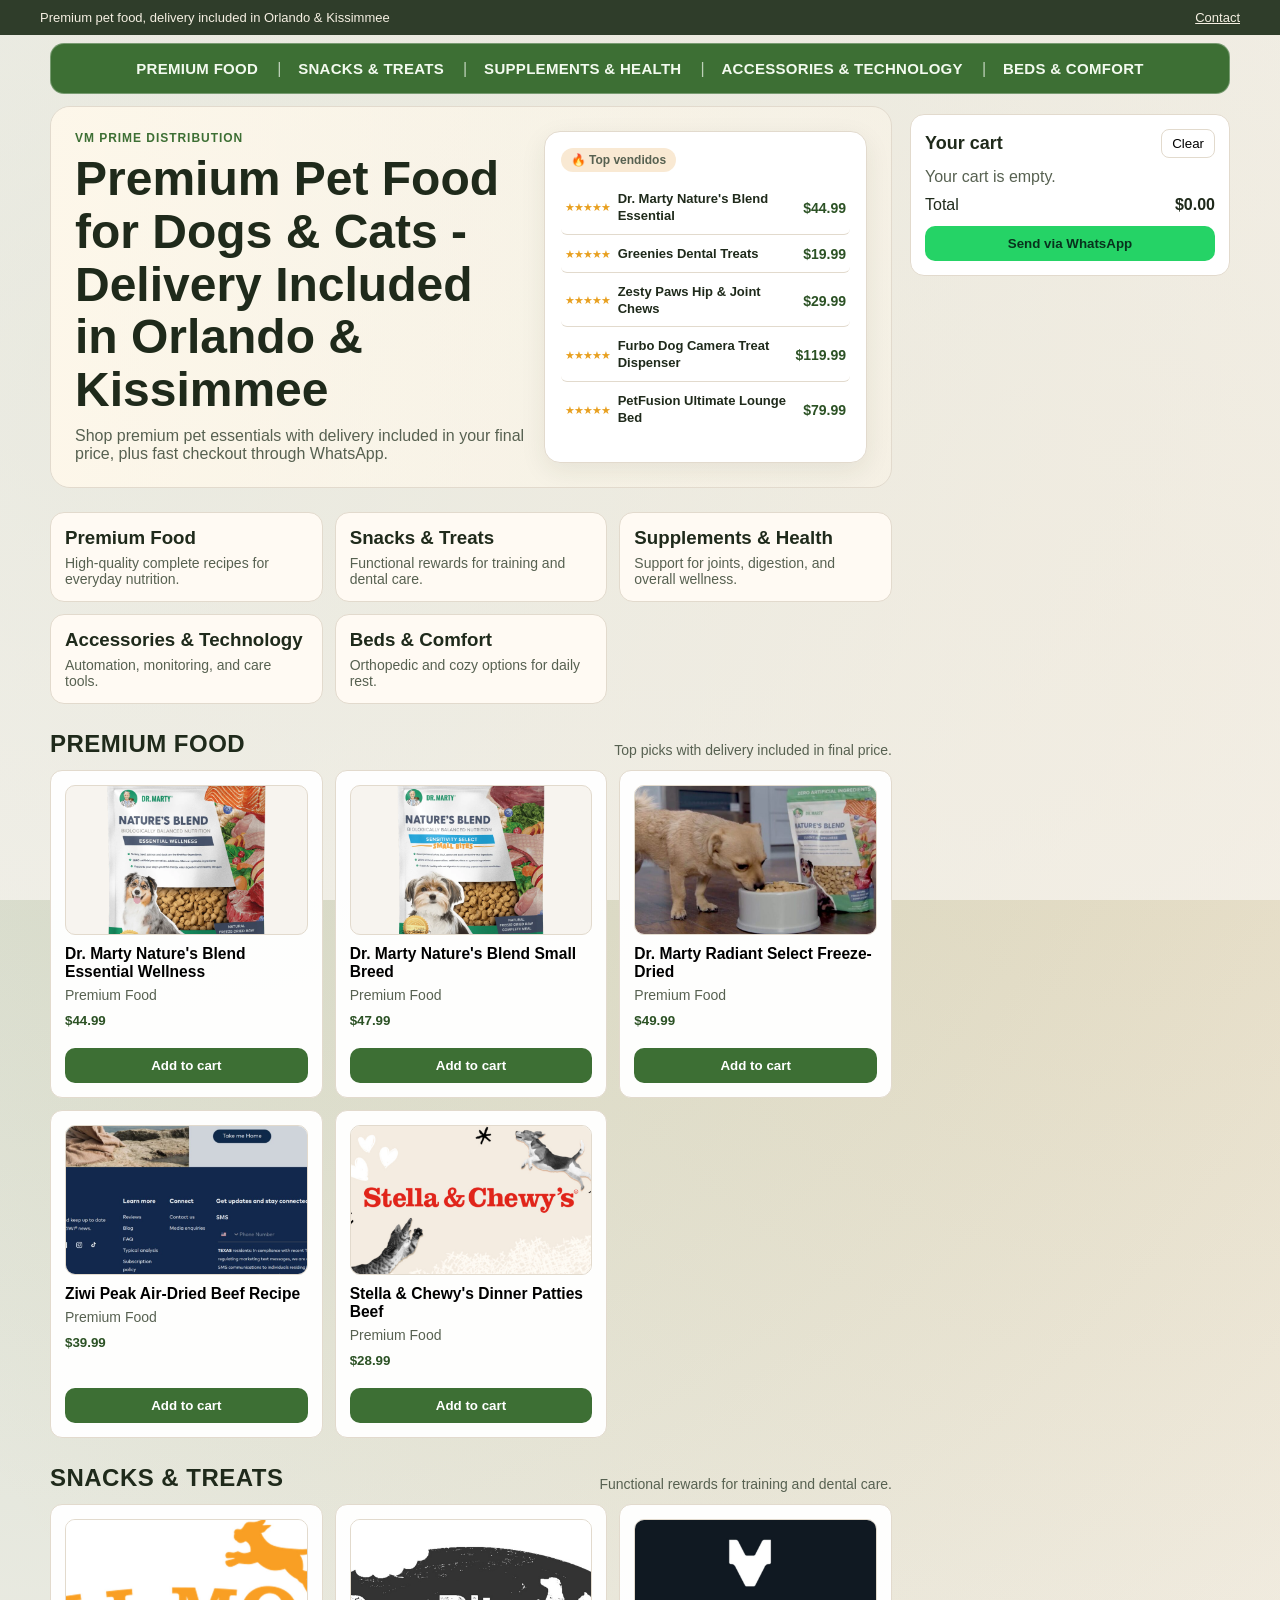
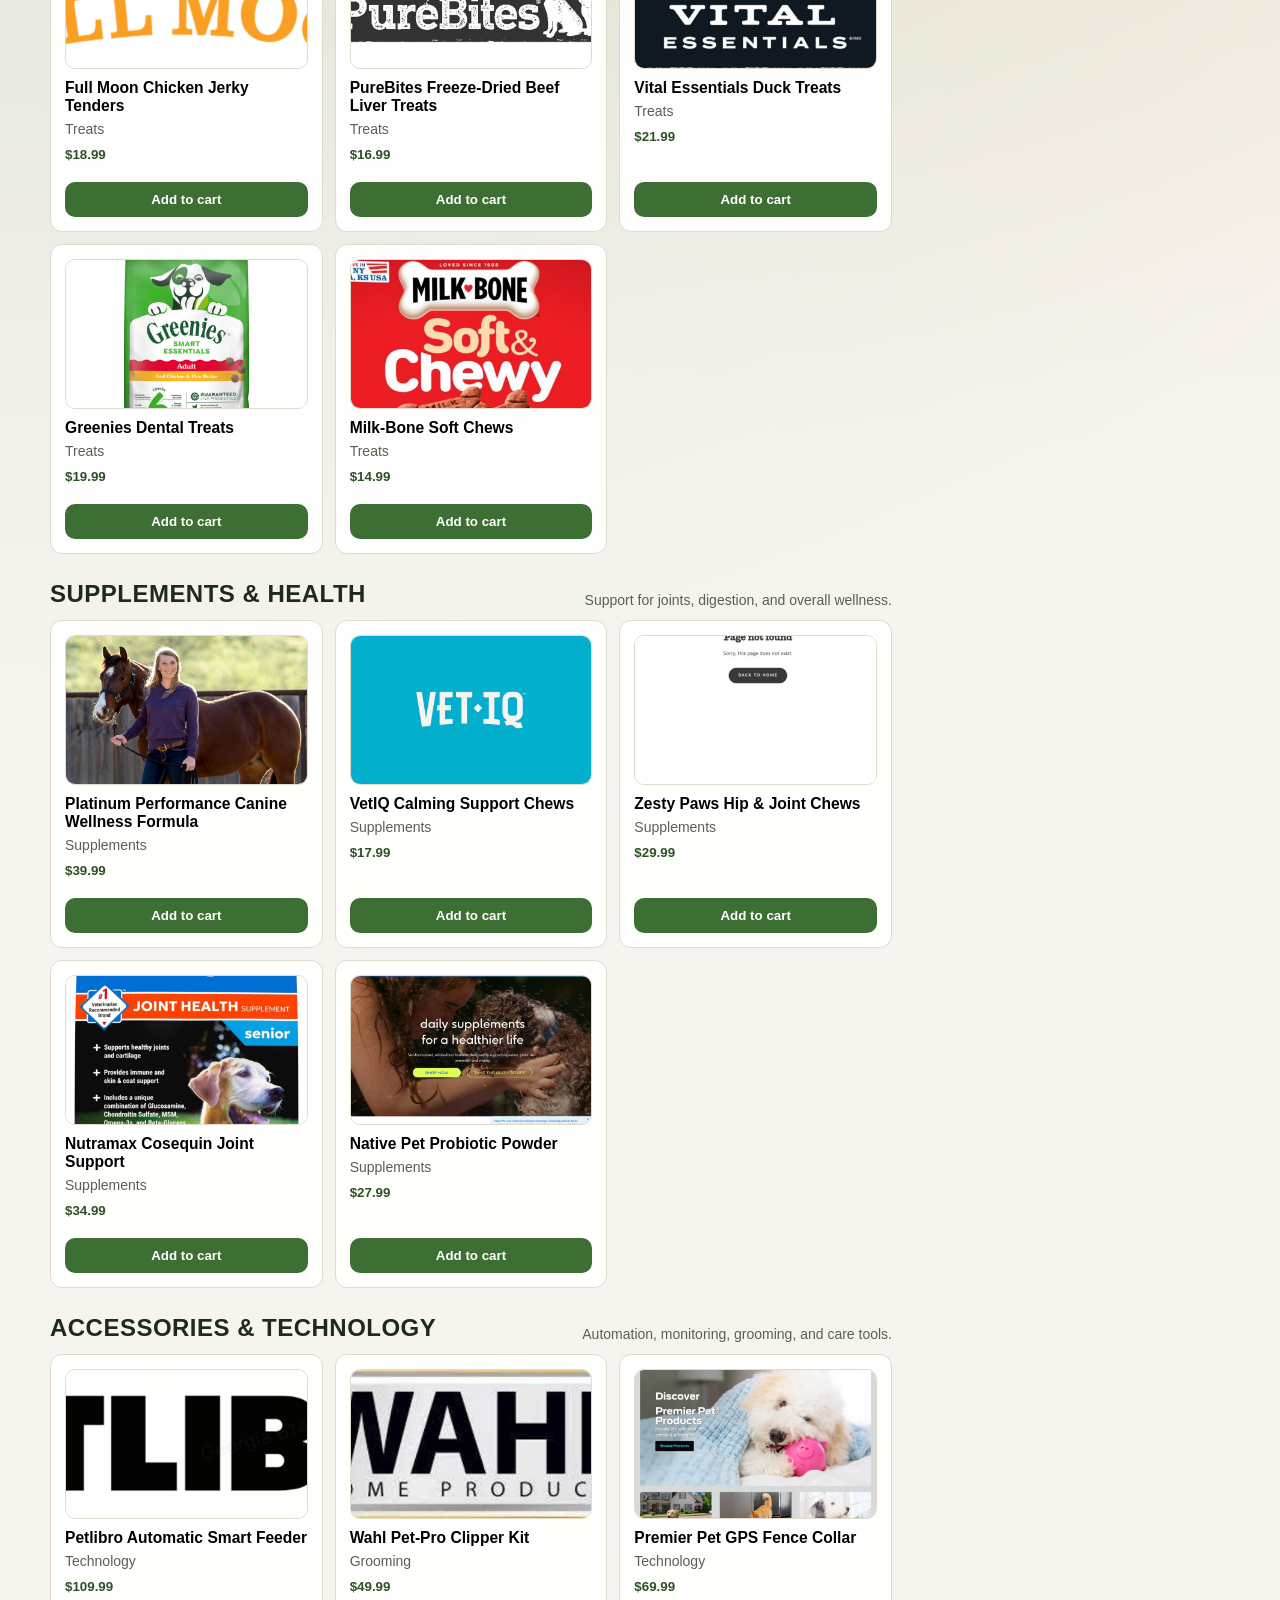
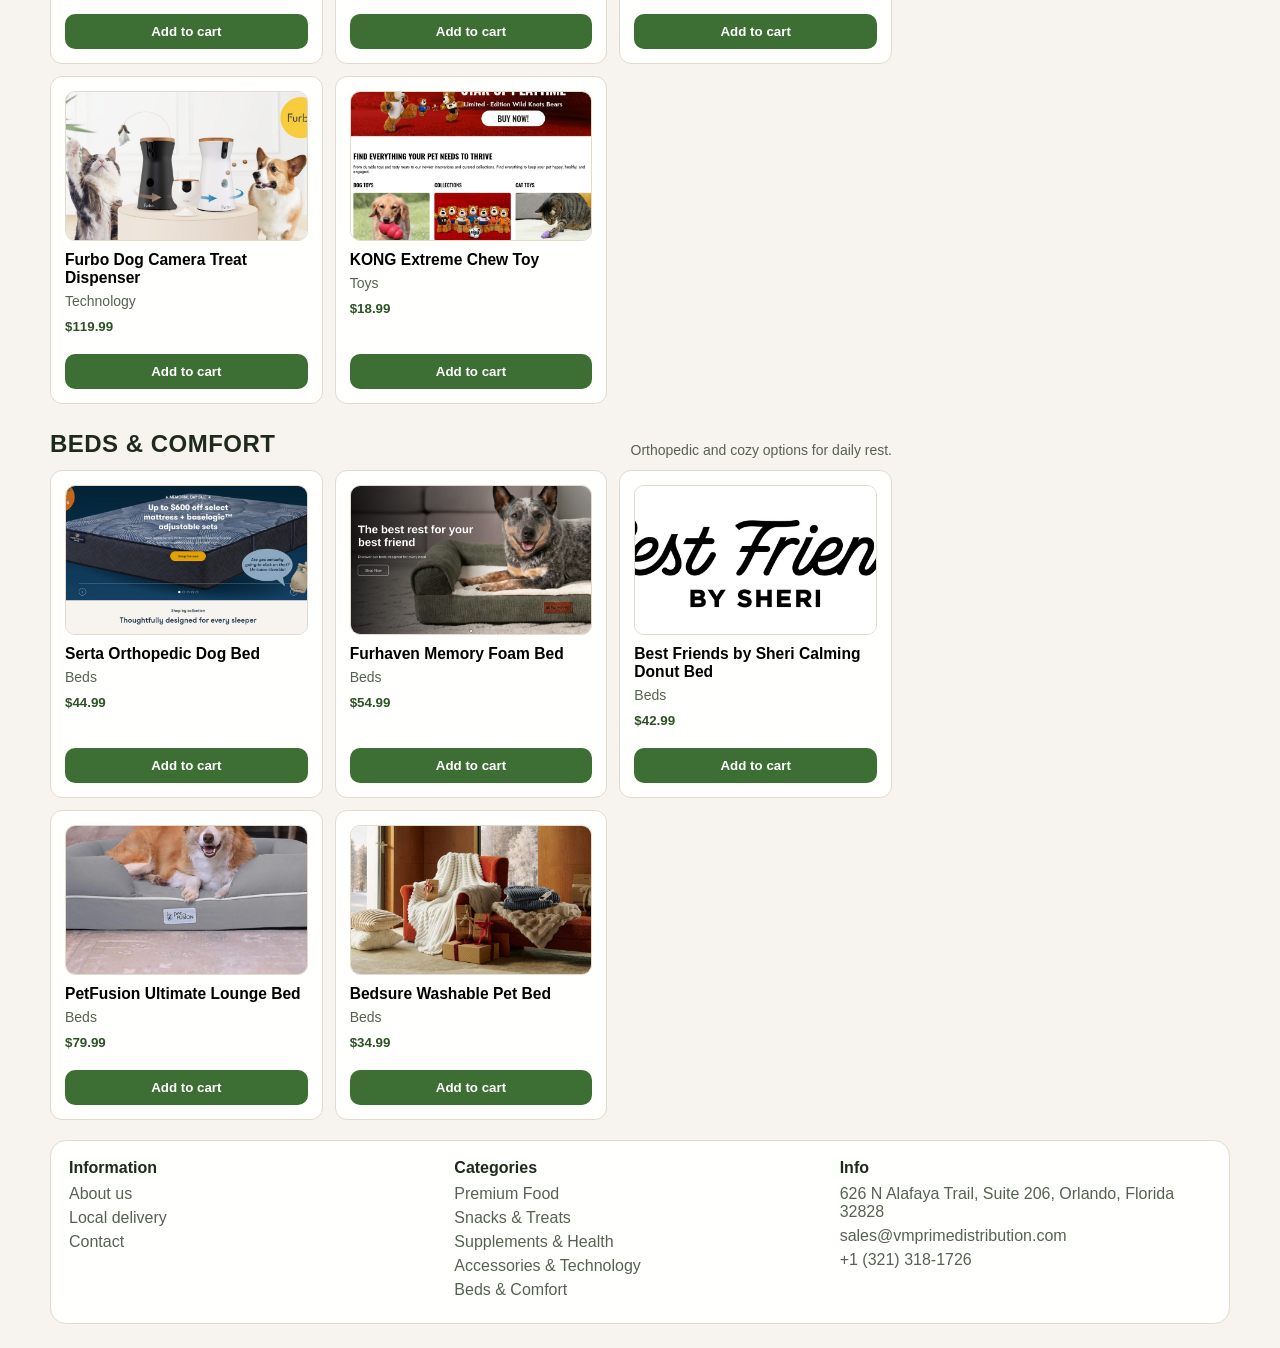
==== docs/index.html @ 7767e96d "to github" ====
<!doctype html>
<html lang="en">
  <head>
    <meta charset="UTF-8" />
    <meta name="viewport" content="width=device-width, initial-scale=1.0" />
    <title>VM Prime Distribution - Starter</title>
    <link rel="stylesheet" href="./styles.css" />
  </head>
  <body>
    <div id="vmStickyHeader" class="vm-sticky-header">
      <div class="vm-topbar">
        <p>Premium pet food, delivery included in Orlando & Kissimmee</p>
        <a href="#vmFooter">Contact</a>
      </div>

      <nav class="vm-main-nav" aria-label="Main navigation">
        <ul class="vm-main-nav-list">
          <li class="vm-main-nav-item"><a href="#vmFeatured">Premium Food</a></li>
          <li class="vm-main-nav-item"><a href="#vmSnacks">Snacks &amp; Treats</a></li>
          <li class="vm-main-nav-item"><a href="#vmSupplements">Supplements &amp; Health</a></li>
          <li class="vm-main-nav-item"><a href="#vmAccessories">Accessories &amp; Technology</a></li>
          <li class="vm-main-nav-item"><a href="#vmBeds">Beds &amp; Comfort</a></li>
        </ul>
      </nav>
    </div>

    <main class="vm-shell">
      <header class="vm-hero">
        <div class="vm-hero-content">
          <p class="vm-kicker">VM Prime Distribution</p>
          <h1>Premium Pet Food for Dogs &amp; Cats - Delivery Included in Orlando &amp; Kissimmee</h1>
          <p class="vm-sub">Shop premium pet essentials with delivery included in your final price, plus fast checkout through WhatsApp.</p>
        </div>
        <div class="vm-hero-card">
          <p class="vm-chip">🔥 Top vendidos</p>
          <ul class="vm-top-list">
            <li><a class="vm-top-item" href="#vmFeatured">
              <span class="vm-top-stars">★★★★★</span>
              <span class="vm-top-name">Dr. Marty Nature's Blend Essential</span>
              <span class="vm-top-price">$44.99</span>
            </a></li>
            <li><a class="vm-top-item" href="#vmSnacks">
              <span class="vm-top-stars">★★★★★</span>
              <span class="vm-top-name">Greenies Dental Treats</span>
              <span class="vm-top-price">$19.99</span>
            </a></li>
            <li><a class="vm-top-item" href="#vmSupplements">
              <span class="vm-top-stars">★★★★★</span>
              <span class="vm-top-name">Zesty Paws Hip &amp; Joint Chews</span>
              <span class="vm-top-price">$29.99</span>
            </a></li>
            <li><a class="vm-top-item" href="#vmAccessories">
              <span class="vm-top-stars">★★★★★</span>
              <span class="vm-top-name">Furbo Dog Camera Treat Dispenser</span>
              <span class="vm-top-price">$119.99</span>
            </a></li>
            <li><a class="vm-top-item" href="#vmBeds">
              <span class="vm-top-stars">★★★★★</span>
              <span class="vm-top-name">PetFusion Ultimate Lounge Bed</span>
              <span class="vm-top-price">$79.99</span>
            </a></li>
          </ul>
        </div>
      </header>

      <section class="vm-categories" aria-label="Main categories">
        <article class="vm-category">
          <h3>Premium Food</h3>
          <p>High-quality complete recipes for everyday nutrition.</p>
        </article>
        <article class="vm-category">
          <h3>Snacks &amp; Treats</h3>
          <p>Functional rewards for training and dental care.</p>
        </article>
        <article class="vm-category">
          <h3>Supplements &amp; Health</h3>
          <p>Support for joints, digestion, and overall wellness.</p>
        </article>
        <article class="vm-category">
          <h3>Accessories &amp; Technology</h3>
          <p>Automation, monitoring, and care tools.</p>
        </article>
        <article class="vm-category">
          <h3>Beds &amp; Comfort</h3>
          <p>Orthopedic and cozy options for daily rest.</p>
        </article>
      </section>

      <section id="vmFeatured" class="vm-section">
        <div class="vm-section-head">
          <h2>PREMIUM FOOD</h2>
          <p>Top picks with delivery included in final price.</p>
        </div>
        <section id="vmFeaturedProducts" class="vm-grid" aria-label="Featured products"></section>
      </section>

      <section id="vmSnacks" class="vm-section">
        <div class="vm-section-head">
          <h2>SNACKS &amp; TREATS</h2>
          <p>Functional rewards for training and dental care.</p>
        </div>
        <section id="vmSnacksGrid" class="vm-grid" aria-label="Snacks and treats"></section>
      </section>

      <section id="vmSupplements" class="vm-section">
        <div class="vm-section-head">
          <h2>SUPPLEMENTS &amp; HEALTH</h2>
          <p>Support for joints, digestion, and overall wellness.</p>
        </div>
        <section id="vmSupplementsGrid" class="vm-grid" aria-label="Supplements"></section>
      </section>

      <section id="vmAccessories" class="vm-section">
        <div class="vm-section-head">
          <h2>ACCESSORIES &amp; TECHNOLOGY</h2>
          <p>Automation, monitoring, grooming, and care tools.</p>
        </div>
        <section id="vmAccessoriesGrid" class="vm-grid" aria-label="Accessories and technology"></section>
      </section>

      <section id="vmBeds" class="vm-section">
        <div class="vm-section-head">
          <h2>BEDS &amp; COMFORT</h2>
          <p>Orthopedic and cozy options for daily rest.</p>
        </div>
        <section id="vmBedsGrid" class="vm-grid" aria-label="Beds and comfort"></section>
      </section>

      <aside class="vm-cart">
        <div class="vm-cart-head">
          <h2>Your cart</h2>
          <button id="vmClearBtn" type="button">Clear</button>
        </div>
        <div id="vmCartItems" class="vm-cart-items">Your cart is empty.</div>
        <div class="vm-total">
          <span>Total</span>
          <strong id="vmTotal">$0.00</strong>
        </div>
        <button id="vmWhatsBtn" class="vm-wa-btn" type="button">Send via WhatsApp</button>
      </aside>
    </main>

    <footer id="vmFooter" class="vm-footer">
      <div>
        <h4>Information</h4>
        <button class="vm-footer-btn" data-modal="vmModalAbout">About us</button>
        <button class="vm-footer-btn" data-modal="vmModalDelivery">Local delivery</button>
        <button class="vm-footer-btn" data-modal="vmModalContact">Contact</button>
      </div>
      <div>
        <h4>Categories</h4>
        <a href="#vmFeatured">Premium Food</a>
        <a href="#vmSnacks">Snacks &amp; Treats</a>
        <a href="#vmSupplements">Supplements &amp; Health</a>
        <a href="#vmAccessories">Accessories &amp; Technology</a>
        <a href="#vmBeds">Beds &amp; Comfort</a>
      </div>
      <div>
        <h4>Info</h4>
        <p>626 N Alafaya Trail, Suite 206, Orlando, Florida 32828</p>
        <p>sales@vmprimedistribution.com</p>
        <p>+1 (321) 318-1726</p>
      </div>
    </footer>

    <!-- Modal: Product details -->
    <div id="vmModalProduct" class="vm-modal" role="dialog" aria-modal="true" aria-labelledby="vmModalProductName" hidden>
      <div class="vm-modal-backdrop"></div>
      <div class="vm-modal-drawer">
        <button class="vm-modal-close" aria-label="Close">&times;</button>
        <img id="vmModalProductImage" class="vm-product-modal-image" src="" alt="" />
        <div class="vm-product-modal-meta">
          <p id="vmModalProductCategory" class="vm-product-modal-category"></p>
          <h2 id="vmModalProductName"></h2>
          <p id="vmModalProductDescription" class="vm-product-modal-description"></p>
          <p id="vmModalProductPrice" class="vm-product-modal-price"></p>
        </div>
        <button id="vmModalAddBtn" class="vm-btn" type="button" data-product-id="">Add to cart</button>
      </div>
    </div>

    <!-- Modal: About us -->
    <div id="vmModalAbout" class="vm-modal" role="dialog" aria-modal="true" aria-labelledby="vmModalAboutTitle" hidden>
      <div class="vm-modal-backdrop"></div>
      <div class="vm-modal-drawer">
        <button class="vm-modal-close" aria-label="Close">&times;</button>
        <h2 id="vmModalAboutTitle">About VM Prime Distribution</h2>
        <p>VM Prime Distribution is a family-owned pet supply distributor based in Orlando, Florida. We specialize in premium, freeze-dried, and raw pet food from the most trusted brands in the industry.</p>
        <p>Our mission is simple: give every pet owner in Central Florida access to the highest-quality nutrition and care products, with same-day local delivery and personalized service via WhatsApp.</p>
        <p>With over 25 brands in our catalog and a 4.9-star customer rating, we are proud to be the go-to source for pet parents who demand the best for their animals.</p>
      </div>
    </div>

    <!-- Modal: Local delivery -->
    <div id="vmModalDelivery" class="vm-modal" role="dialog" aria-modal="true" aria-labelledby="vmModalDeliveryTitle" hidden>
      <div class="vm-modal-backdrop"></div>
      <div class="vm-modal-drawer">
        <button class="vm-modal-close" aria-label="Close">&times;</button>
        <h2 id="vmModalDeliveryTitle">Local Delivery</h2>
        <ul class="vm-modal-list">
          <li>📍 <strong>Delivery area:</strong> Orlando &amp; Kissimmee, FL</li>
          <li>⚡ <strong>Same-day delivery</strong> on orders placed before 3 PM</li>
          <li>📦 <strong>Free delivery</strong> on orders over $60</li>
          <li>💳 <strong>Payment:</strong> Cash on delivery or Zelle</li>
          <li>💬 <strong>Order via WhatsApp</strong> — we confirm your order in minutes</li>
        </ul>
        <a class="vm-cta" href="https://wa.me/13213181726" target="_blank" rel="noopener">Order on WhatsApp</a>
      </div>
    </div>

    <!-- Modal: Contact -->
    <div id="vmModalContact" class="vm-modal" role="dialog" aria-modal="true" aria-labelledby="vmModalContactTitle" hidden>
      <div class="vm-modal-backdrop"></div>
      <div class="vm-modal-drawer">
        <button class="vm-modal-close" aria-label="Close">&times;</button>
        <h2 id="vmModalContactTitle">Contact Us</h2>
        <ul class="vm-modal-list">
          <li>📍 626 N Alafaya Trail, Suite 206<br>Orlando, Florida 32828</li>
          <li>📧 <a href="mailto:sales@vmprimedistribution.com">sales@vmprimedistribution.com</a></li>
          <li>📞 <a href="tel:+13213181726">+1 (321) 318-1726</a></li>
          <li>💬 <a href="https://wa.me/13213181726" target="_blank" rel="noopener">WhatsApp us</a></li>
        </ul>
      </div>
    </div>

    <script src="./app.js"></script>
  </body>
</html>
---- docs/styles.css ----
:root {
  --vm-bg: #f7f4ef;
  --vm-panel: #fffaf3;
  --vm-card: #ffffff;
  --vm-text: #1f2a1b;
  --vm-muted: #576151;
  --vm-primary: #3d6f34;
  --vm-primary-2: #2c5225;
  --vm-accent: #e19d3a;
  --vm-border: #e2dacd;
  --vm-dog-bg: url("https://images.pexels.com/photos/923901/pexels-photo-923901.jpeg?auto=compress&cs=tinysrgb&w=2000");
  --vm-cat-bg: url("https://images.pexels.com/photos/16476075/pexels-photo-16476075.jpeg?auto=compress&cs=tinysrgb&w=2000");
}

* {
  box-sizing: border-box;
}

body {
  margin: 0;
  font-family: "Avenir Next", "Segoe UI", sans-serif;
  color: var(--vm-text);
  padding-top: var(--vm-sticky-offset, 170px);
  background:
    linear-gradient(180deg, rgba(247, 244, 239, 0.62) 0%, rgba(247, 244, 239, 0.74) 100%),
    var(--vm-dog-bg),
    radial-gradient(circle at 10% 8%, rgba(61, 111, 52, 0.22) 0, transparent 45%),
    radial-gradient(circle at 90% 15%, rgba(225, 157, 58, 0.18) 0, transparent 35%),
    var(--vm-bg);
  background-size: cover, cover, auto, auto, auto;
  background-position: center, right center, center, center, center;
  background-attachment: fixed, fixed, scroll, scroll, scroll;
}

html {
  scroll-padding-top: calc(var(--vm-sticky-offset, 170px) + 8px);
}

.vm-sticky-header {
  position: fixed;
  top: 0;
  left: 0;
  right: 0;
  z-index: 40;
}

.vm-topbar {
  display: flex;
  justify-content: space-between;
  align-items: center;
  padding: 10px min(4vw, 40px);
  background: #2f3d2a;
  color: #f5efe2;
  font-size: 13px;
}

.vm-topbar p {
  margin: 0;
}

.vm-topbar a {
  color: #f5efe2;
}

.vm-main-nav {
  width: min(1180px, 94vw);
  position: relative;
  top: 0;
  z-index: 1;
  margin: 8px auto 0;
  background: var(--vm-primary);
  border-radius: 14px;
  border: 1px solid rgba(255, 255, 255, 0.3);
}

.vm-main-nav-list {
  margin: 0;
  padding: 0;
  list-style: none;
  display: flex;
  align-items: center;
  justify-content: center;
  flex-wrap: wrap;
}

.vm-main-nav-item {
  position: relative;
}

.vm-main-nav-item > a {
  display: block;
  padding: 16px 20px;
  text-decoration: none;
  text-transform: uppercase;
  letter-spacing: 0.02em;
  color: #f3faef;
  font-weight: 700;
  font-size: 15px;
}

.vm-main-nav-item + .vm-main-nav-item::before {
  content: "|";
  position: absolute;
  left: -1px;
  top: 50%;
  transform: translateY(-50%);
  color: rgba(243, 250, 239, 0.7);
}

.vm-has-submenu > a::after {
  content: " v";
  font-size: 13px;
}

.vm-submenu {
  position: absolute;
  left: 0;
  top: calc(100% + 3px);
  width: 360px;
  margin: 0;
  padding: 10px 0;
  list-style: none;
  border-radius: 0 0 12px 12px;
  border: 1px solid rgba(0, 0, 0, 0.06);
  background: var(--vm-primary);
  box-shadow: 0 10px 28px rgba(24, 34, 20, 0.22);
  opacity: 0;
  visibility: hidden;
  transform: translateY(-6px);
  transition: opacity 0.18s ease, transform 0.18s ease;
}

.vm-submenu li + li {
  border-top: 1px solid rgba(255, 255, 255, 0.16);
}

.vm-submenu a {
  display: block;
  padding: 12px 16px;
  text-decoration: none;
  text-transform: uppercase;
  line-height: 1.35;
  color: #f3faef;
  font-weight: 700;
}

.vm-submenu a:hover {
  background: rgba(255, 255, 255, 0.12);
}

.vm-has-submenu:hover .vm-submenu,
.vm-has-submenu:focus-within .vm-submenu {
  opacity: 1;
  visibility: visible;
  transform: translateY(0);
}

.vm-shell {
  width: min(1180px, 94vw);
  margin: 0 auto 20px;
  display: grid;
  grid-template-columns: minmax(0, 1fr) 320px;
  gap: 18px;
  align-items: start;
}

.vm-hero {
  grid-column: 1 / 2;
  position: relative;
  overflow: hidden;
  background:
    linear-gradient(120deg, rgba(255, 249, 239, 0.48) 0%, rgba(244, 240, 229, 0.45) 100%),
    var(--vm-cat-bg);
  background-size: cover;
  background-position: center 35%;
  border: 1px solid var(--vm-border);
  border-radius: 20px;
  padding: 24px;
  display: grid;
  grid-template-columns: 1.4fr 1fr;
  gap: 16px;
}

.vm-hero::before {
  content: "";
  position: absolute;
  inset: 0;
  background: linear-gradient(90deg, rgba(255, 248, 234, 0.82) 0%, rgba(255, 248, 234, 0.42) 55%, rgba(255, 248, 234, 0.28) 100%);
  z-index: 0;
}

.vm-hero-content,
.vm-hero-card {
  position: relative;
  z-index: 1;
}

.vm-kicker {
  margin: 0;
  text-transform: uppercase;
  letter-spacing: 0.08em;
  font-size: 12px;
  font-weight: 700;
  color: var(--vm-primary);
}

.vm-hero h1 {
  margin: 8px 0 10px;
  line-height: 1.1;
  font-size: clamp(30px, 4vw, 48px);
}

.vm-sub {
  margin: 0;
  color: var(--vm-muted);
  max-width: 58ch;
}

.vm-hero-actions {
  margin-top: 18px;
  display: flex;
  gap: 10px;
  flex-wrap: wrap;
}

.vm-cta {
  display: inline-flex;
  align-items: center;
  text-decoration: none;
  border-radius: 999px;
  background: var(--vm-primary);
  color: #fff;
  font-weight: 700;
  padding: 10px 16px;
  transition: background 0.2s ease;
}

.vm-cta:hover {
  background: var(--vm-primary-2);
}

.vm-cta-ghost {
  background: transparent;
  color: var(--vm-primary-2);
  border: 1px solid var(--vm-border);
}

.vm-hero-card {
  border-radius: 16px;
  background: #fff;
  border: 1px solid var(--vm-border);
  padding: 16px;
  box-shadow: 0 8px 26px rgba(37, 53, 31, 0.08);
}

.vm-chip {
  margin: 0 0 6px;
  display: inline-flex;
  padding: 5px 10px;
  border-radius: 999px;
  font-size: 12px;
  font-weight: 700;
  background: rgba(225, 157, 58, 0.22);
  color: #7a4d09;
}

.vm-hero-card h2 {
  margin: 0 0 8px;
  font-size: 22px;
}

.vm-hero-card p {
  margin: 0;
  color: var(--vm-muted);
}

.vm-top-list {
  list-style: none;
  margin: 10px 0 0;
  padding: 0;
  display: flex;
  flex-direction: column;
  gap: 2px;
}

.vm-top-item {
  display: grid;
  grid-template-columns: auto 1fr auto;
  align-items: center;
  gap: 8px;
  padding: 9px 4px;
  border-bottom: 1px solid var(--vm-border);
  text-decoration: none;
  border-radius: 6px;
  transition: background 0.15s ease;
}

.vm-top-item:hover {
  background: var(--vm-bg);
}

li:last-child .vm-top-item {
  border-bottom: none;
}

.vm-top-stars {
  font-size: 11px;
  color: #e8a020;
  letter-spacing: -1px;
}

.vm-top-name {
  font-size: 13px;
  font-weight: 600;
  color: var(--vm-text);
  line-height: 1.3;
}

.vm-top-price {
  font-size: 14px;
  font-weight: 800;
  color: var(--vm-primary-2);
  white-space: nowrap;
}

.vm-categories,
.vm-section {
  grid-column: 1 / 2;
}

.vm-categories {
  display: grid;
  grid-template-columns: repeat(3, minmax(0, 1fr));
  gap: 12px;
  margin-top: 6px;
}

.vm-category {
  background: var(--vm-panel);
  border: 1px solid var(--vm-border);
  border-radius: 14px;
  padding: 14px;
}

.vm-category h3 {
  margin: 0 0 6px;
}

.vm-category p {
  margin: 0;
  color: var(--vm-muted);
  font-size: 14px;
}

.vm-section {
  margin-top: 8px;
}

.vm-section-head {
  display: flex;
  justify-content: space-between;
  align-items: flex-end;
  gap: 10px;
  margin-bottom: 12px;
}

.vm-section-head h2 {
  margin: 0;
  letter-spacing: 0.02em;
}

.vm-section-head p {
  margin: 0;
  color: var(--vm-muted);
  font-size: 14px;
}

.vm-grid {
  display: grid;
  gap: 12px;
  grid-template-columns: repeat(auto-fit, minmax(210px, 1fr));
}

.vm-card {
  background: rgba(255, 255, 255, 0.96);
  border: 1px solid var(--vm-border);
  border-radius: 12px;
  padding: 14px;
  display: flex;
  flex-direction: column;
}

.vm-card-open {
  width: 100%;
  border: 0;
  background: transparent;
  padding: 0;
  text-align: left;
  cursor: pointer;
  display: flex;
  flex-direction: column;
  flex: 1;
}

.vm-card-open:hover .vm-product-image {
  border-color: #c8d5c0;
}

.vm-card-open:hover h3 {
  color: var(--vm-primary-2);
}

.vm-product-image {
  width: 100%;
  height: 150px;
  object-fit: cover;
  border-radius: 10px;
  border: 1px solid var(--vm-border);
  background: #f7f4ef;
  margin-bottom: 10px;
}

.vm-card h3 {
  margin: 0 0 6px;
}

.vm-card p {
  margin: 0 0 10px;
  color: var(--vm-muted);
  font-size: 14px;
}

.vm-price {
  display: inline-block;
  margin-bottom: 10px;
  color: var(--vm-primary-2);
  font-weight: 700;
}

.vm-btn,
.vm-wa-btn {
  border: 0;
  border-radius: 10px;
  padding: 10px 12px;
  cursor: pointer;
  font-weight: 700;
}

.vm-btn {
  width: 100%;
  background: var(--vm-primary);
  color: #fff;
  margin-top: 10px;
}

.vm-btn:hover {
  background: var(--vm-primary-2);
}

.vm-cart {
  grid-column: 2 / 3;
  grid-row: 1 / span 6;
  position: sticky;
  top: calc(var(--vm-sticky-offset, 170px) + 8px);
  border: 1px solid var(--vm-border);
  border-radius: 14px;
  padding: 14px;
  background: #fff;
}

.vm-cart-head {
  display: flex;
  justify-content: space-between;
  align-items: center;
}

.vm-cart-head h2 {
  margin: 0;
  font-size: 18px;
}

.vm-cart-head button {
  border: 1px solid var(--vm-border);
  border-radius: 8px;
  padding: 6px 10px;
  background: #fff;
}

.vm-cart-items {
  margin-top: 10px;
  color: var(--vm-muted);
}

.vm-line {
  display: flex;
  justify-content: space-between;
  align-items: flex-start;
  gap: 10px;
  padding: 8px 0;
  border-bottom: 1px dashed var(--vm-border);
}

.vm-line-controls {
  margin-top: 6px;
  display: inline-flex;
  align-items: center;
  gap: 8px;
}

.vm-qty-btn {
  width: 28px;
  height: 28px;
  border-radius: 8px;
  border: 1px solid var(--vm-border);
  background: #fff;
  color: var(--vm-primary-2);
  font-weight: 700;
  cursor: pointer;
}

.vm-qty-btn:hover {
  background: #f3f7f1;
}

.vm-remove-btn {
  border: 1px solid #e7b9b9;
  background: #fff5f5;
  color: #8b2b2b;
  border-radius: 8px;
  padding: 6px 8px;
  font-size: 12px;
  font-weight: 700;
  cursor: pointer;
}

.vm-remove-btn:hover {
  background: #ffe9e9;
}

.vm-line:last-child {
  border-bottom: 0;
}

.vm-total {
  margin-top: 10px;
  display: flex;
  justify-content: space-between;
  align-items: center;
}

.vm-wa-btn {
  margin-top: 12px;
  width: 100%;
  background: #25d366;
  color: #08321d;
}

.vm-footer {
  width: min(1180px, 94vw);
  margin: 0 auto 24px;
  padding: 18px;
  border: 1px solid var(--vm-border);
  border-radius: 16px;
  background: rgba(255, 255, 255, 0.96);
  display: grid;
  grid-template-columns: repeat(3, minmax(0, 1fr));
  gap: 14px;
}

.vm-footer h4 {
  margin: 0 0 8px;
}

.vm-footer p {
  margin: 0 0 6px;
  color: var(--vm-muted);
}

.vm-footer a {
  display: block;
  margin: 0 0 6px;
  color: var(--vm-muted);
  text-decoration: none;
}

.vm-footer a:hover {
  color: var(--vm-primary-2);
  text-decoration: underline;
}

/* Footer info buttons */
.vm-footer-btn {
  display: block;
  background: none;
  border: none;
  padding: 0;
  margin: 0 0 6px;
  color: var(--vm-muted);
  font-size: inherit;
  font-family: inherit;
  cursor: pointer;
  text-align: left;
}

.vm-footer-btn:hover {
  color: var(--vm-primary-2);
  text-decoration: underline;
}

/* Modal / Drawer */
.vm-modal {
  position: fixed;
  inset: 0;
  z-index: 200;
  display: flex;
  align-items: flex-end;
  justify-content: center;
}

.vm-modal[hidden] {
  display: none;
}

.vm-modal-backdrop {
  position: absolute;
  inset: 0;
  background: rgba(0, 0, 0, 0.45);
  cursor: pointer;
}

.vm-modal-drawer {
  position: relative;
  z-index: 1;
  background: #fff;
  border-radius: 20px 20px 0 0;
  padding: 28px 24px 36px;
  width: 100%;
  max-width: 540px;
  box-shadow: 0 -8px 40px rgba(0, 0, 0, 0.15);
  animation: vmSlideUp 0.25s ease;
}

@keyframes vmSlideUp {
  from { transform: translateY(100%); opacity: 0; }
  to   { transform: translateY(0);    opacity: 1; }
}

.vm-modal-close {
  position: absolute;
  top: 14px;
  right: 16px;
  background: var(--vm-bg);
  border: none;
  border-radius: 999px;
  width: 32px;
  height: 32px;
  font-size: 18px;
  line-height: 1;
  cursor: pointer;
  color: var(--vm-muted);
  display: flex;
  align-items: center;
  justify-content: center;
}

.vm-modal-close:hover {
  background: var(--vm-border);
}

.vm-modal-drawer h2 {
  margin: 0 0 16px;
  font-size: 20px;
}

.vm-modal-list {
  list-style: none;
  margin: 0 0 20px;
  padding: 0;
  display: flex;
  flex-direction: column;
  gap: 12px;
}

.vm-modal-list li {
  color: var(--vm-muted);
  line-height: 1.5;
}

.vm-modal-list a {
  color: var(--vm-primary-2);
}

.vm-product-modal-image {
  width: 100%;
  height: clamp(220px, 38vh, 360px);
  object-fit: cover;
  border-radius: 12px;
  border: 1px solid var(--vm-border);
  background: #f7f4ef;
}

.vm-product-modal-meta {
  margin: 14px 0 16px;
}

.vm-product-modal-category {
  margin: 0;
  text-transform: uppercase;
  letter-spacing: 0.07em;
  font-size: 12px;
  font-weight: 700;
  color: var(--vm-muted);
}

.vm-product-modal-price {
  margin: 8px 0 0;
  font-size: 24px;
  font-weight: 800;
  color: var(--vm-primary-2);
}

.vm-product-modal-description {
  margin: 10px 0 0;
  color: var(--vm-muted);
  line-height: 1.55;
}

@media (max-width: 980px) {
  .vm-shell {
    grid-template-columns: 1fr;
  }

  .vm-hero,
  .vm-categories,
  .vm-section,
  .vm-cart {
    grid-column: 1 / 2;
  }

  .vm-hero {
    grid-template-columns: 1fr;
  }

  .vm-cart {
    position: static;
  }
}

@media (max-width: 740px) {
  .vm-topbar {
    padding: 8px 14px;
  }

  .vm-main-nav {
    top: 0;
    border-radius: 12px;
  }

  .vm-main-nav-list {
    justify-content: flex-start;
  }

  .vm-main-nav-item {
    width: 100%;
  }

  .vm-main-nav-item + .vm-main-nav-item::before {
    content: none;
  }

  .vm-main-nav-item > a {
    padding: 12px 14px;
    border-top: 1px solid rgba(255, 255, 255, 0.14);
  }

  .vm-main-nav-item:first-child > a {
    border-top: 0;
  }

  .vm-submenu {
    position: static;
    width: 100%;
    border: 0;
    border-radius: 0;
    box-shadow: none;
    padding: 0;
    opacity: 1;
    visibility: visible;
    transform: none;
    display: none;
  }

  .vm-has-submenu:hover .vm-submenu,
  .vm-has-submenu:focus-within .vm-submenu {
    display: block;
  }

  .vm-topbar p {
    max-width: 180px;
  }

  .vm-categories {
    grid-template-columns: 1fr;
  }

  .vm-footer {
    grid-template-columns: 1fr;
  }

  .vm-section-head {
    align-items: flex-start;
    flex-direction: column;
  }
}
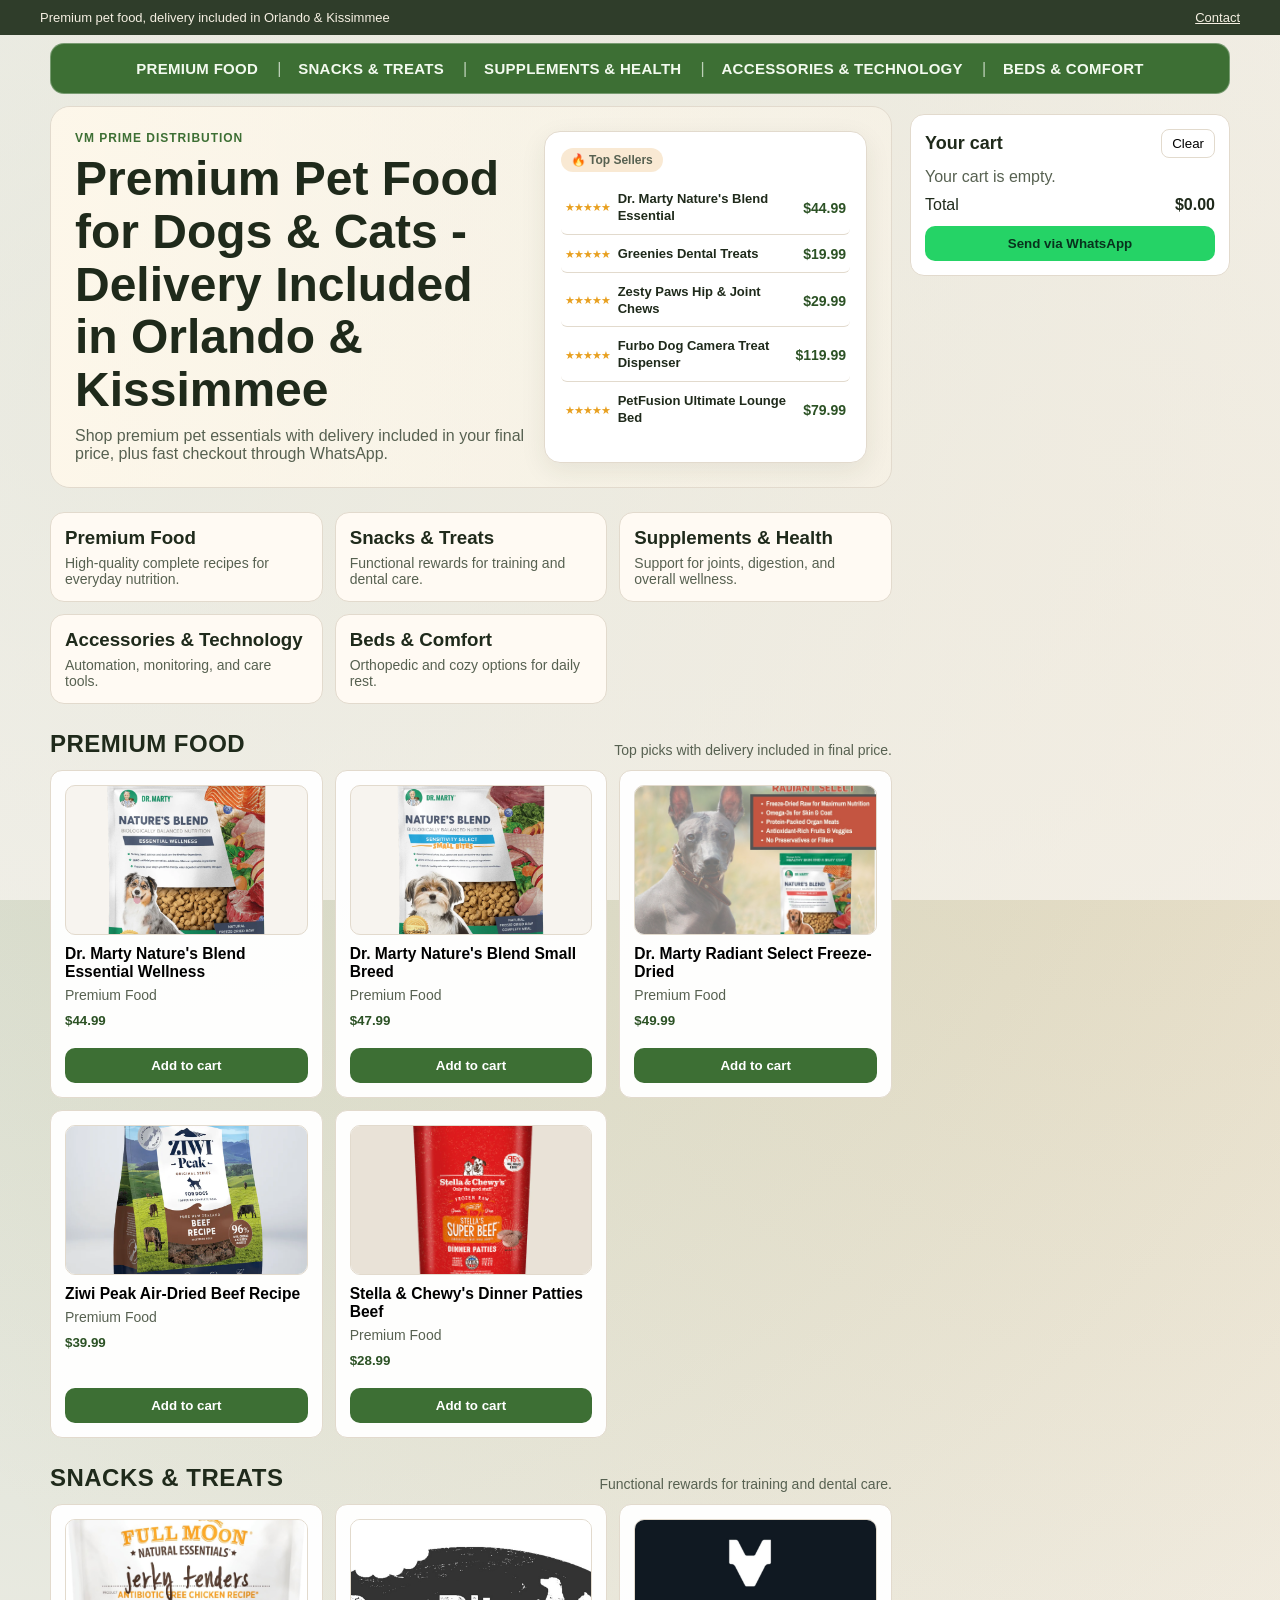
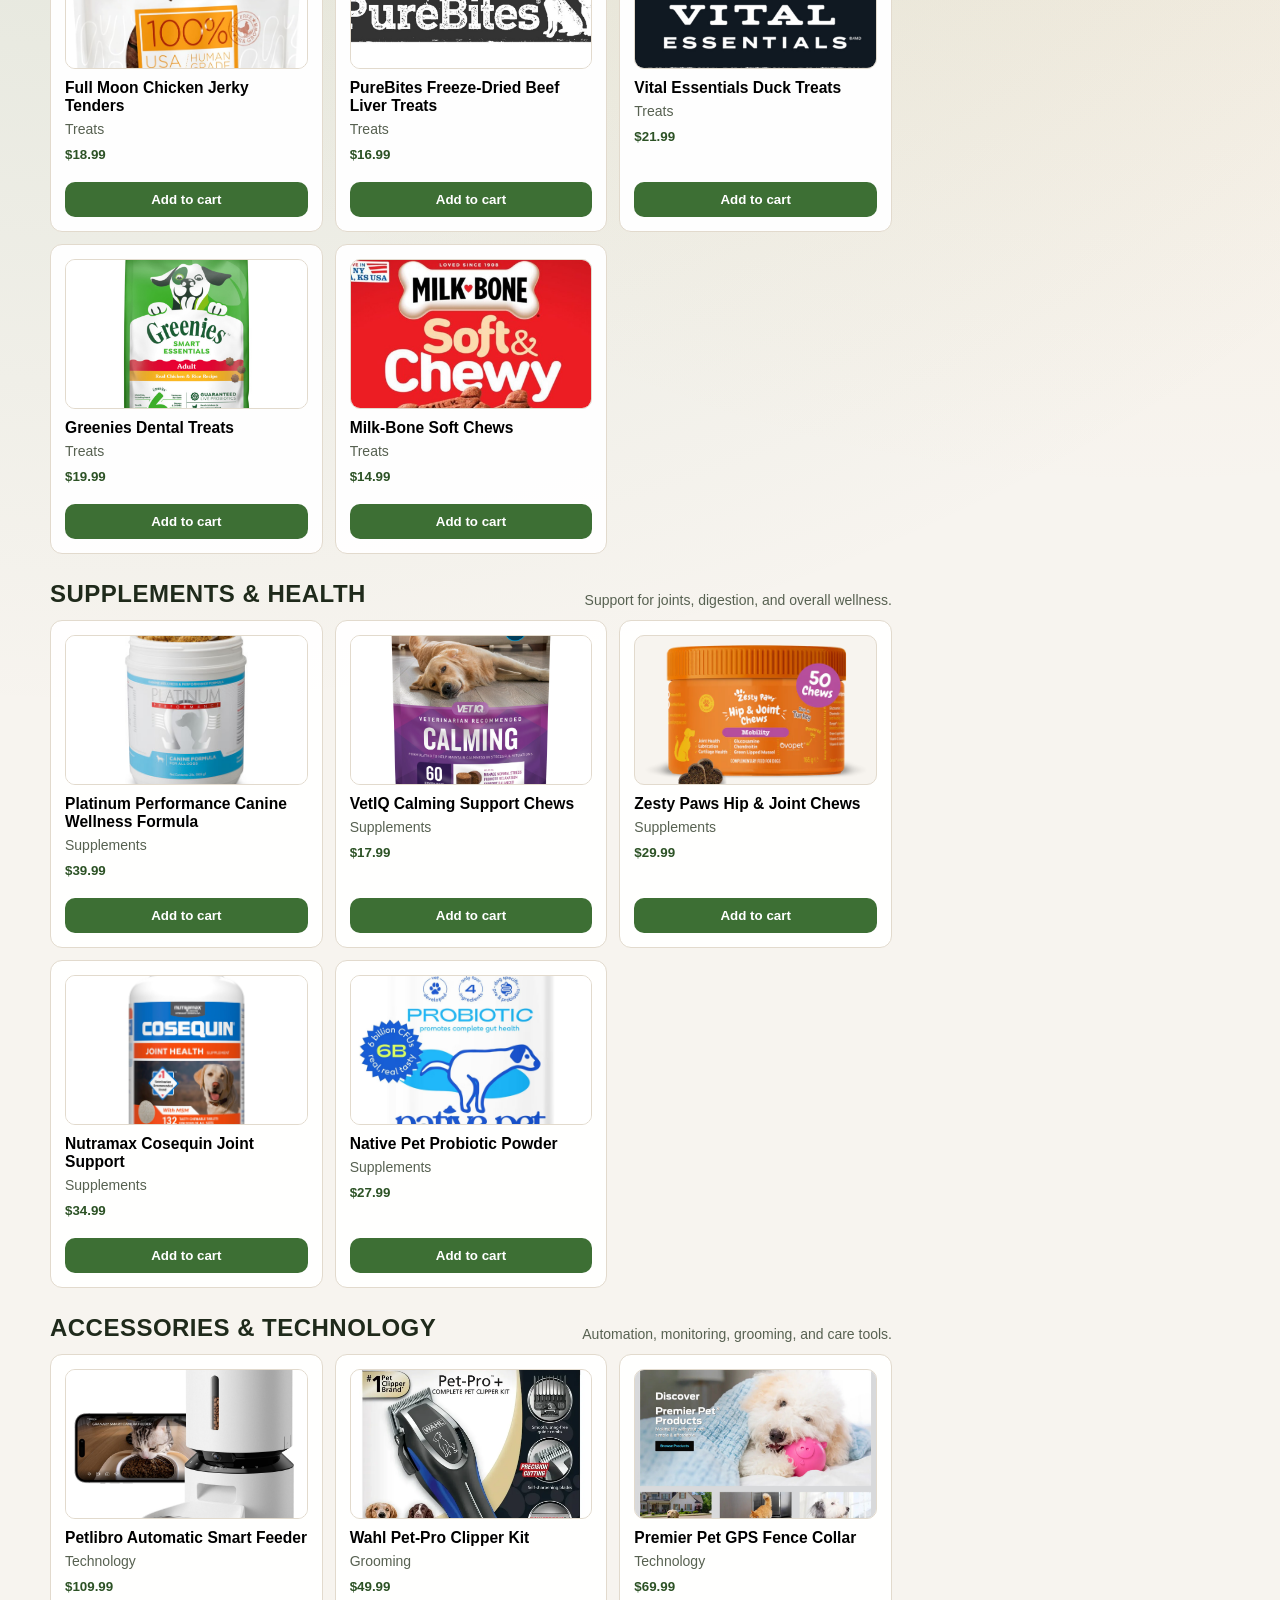
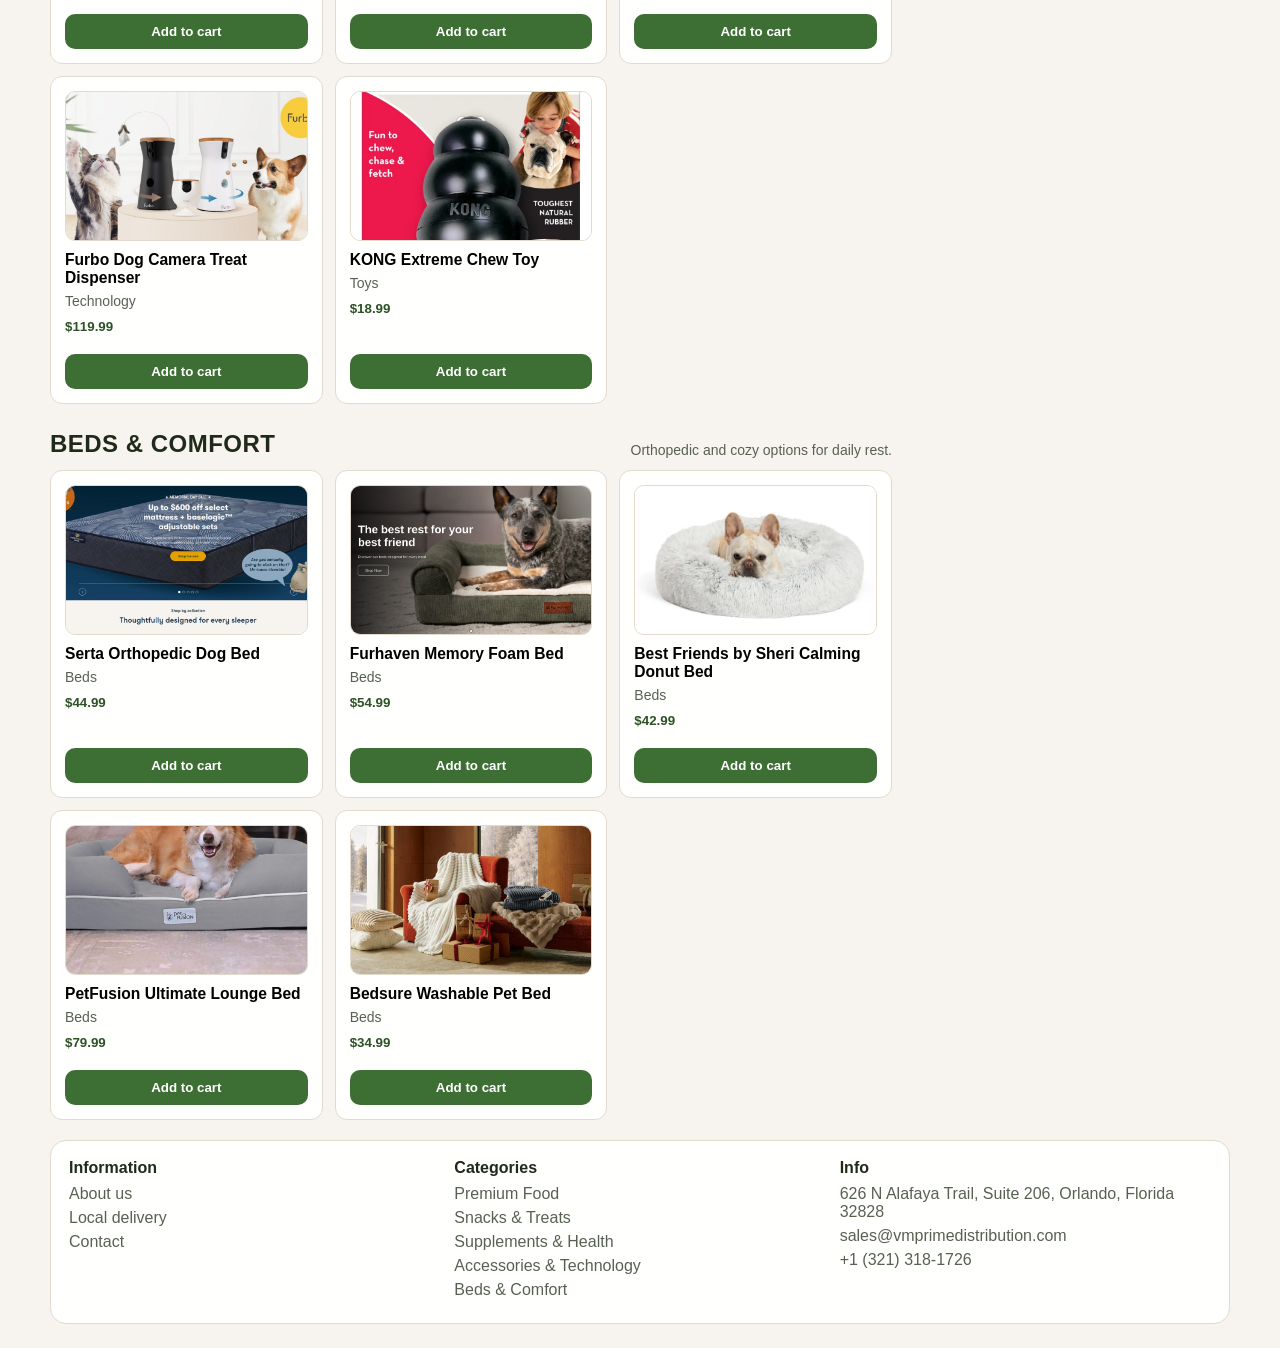
==== commit 0be29db6: "netlify" ====
--- a/docs/index.html
+++ b/docs/index.html
@@ -14,7 +14,10 @@
       </div>
 
       <nav class="vm-main-nav" aria-label="Main navigation">
-        <ul class="vm-main-nav-list">
+        <button id="vmNavToggleBtn" class="vm-nav-toggle" type="button" aria-expanded="false" aria-controls="vmMainNavList">
+          Categories
+        </button>
+        <ul id="vmMainNavList" class="vm-main-nav-list">
           <li class="vm-main-nav-item"><a href="#vmFeatured">Premium Food</a></li>
           <li class="vm-main-nav-item"><a href="#vmSnacks">Snacks &amp; Treats</a></li>
           <li class="vm-main-nav-item"><a href="#vmSupplements">Supplements &amp; Health</a></li>
@@ -32,7 +35,7 @@
           <p class="vm-sub">Shop premium pet essentials with delivery included in your final price, plus fast checkout through WhatsApp.</p>
         </div>
         <div class="vm-hero-card">
-          <p class="vm-chip">🔥 Top vendidos</p>
+          <p class="vm-chip">🔥 Top Sellers</p>
           <ul class="vm-top-list">
             <li><a class="vm-top-item" href="#vmFeatured">
               <span class="vm-top-stars">★★★★★</span>
@@ -139,6 +142,12 @@
         <button id="vmWhatsBtn" class="vm-wa-btn" type="button">Send via WhatsApp</button>
       </aside>
     </main>
+
+    <button id="vmFloatingCartBtn" class="vm-floating-cart" type="button" aria-label="Go to cart">
+      <span class="vm-floating-cart-icon" aria-hidden="true">🛒</span>
+      <span>Cart</span>
+      <span id="vmFloatingCartCount" class="vm-floating-cart-count">0</span>
+    </button>
 
     <footer id="vmFooter" class="vm-footer">
       <div>
--- a/docs/styles.css
+++ b/docs/styles.css
@@ -73,6 +73,10 @@
   border: 1px solid rgba(255, 255, 255, 0.3);
 }
 
+.vm-nav-toggle {
+  display: none;
+}
+
 .vm-main-nav-list {
   margin: 0;
   padding: 0;
@@ -553,6 +557,10 @@
   width: 100%;
   background: #25d366;
   color: #08321d;
+}
+
+.vm-floating-cart {
+  display: none;
 }
 
 .vm-footer {
@@ -728,6 +736,7 @@
 @media (max-width: 980px) {
   .vm-shell {
     grid-template-columns: 1fr;
+    gap: 14px;
   }
 
   .vm-hero,
@@ -743,25 +752,66 @@
 
   .vm-cart {
     position: static;
+    grid-row: auto;
   }
 }
 
 @media (max-width: 740px) {
+  body {
+    background-attachment: scroll, scroll, scroll, scroll, scroll;
+  }
+
   .vm-topbar {
     padding: 8px 14px;
+    gap: 10px;
   }
 
   .vm-main-nav {
     top: 0;
     border-radius: 12px;
+    overflow: hidden;
+  }
+
+  .vm-nav-toggle {
+    width: 100%;
+    display: inline-flex;
+    align-items: center;
+    justify-content: space-between;
+    border: 0;
+    background: transparent;
+    color: #f3faef;
+    font-size: 14px;
+    font-weight: 800;
+    letter-spacing: 0.04em;
+    text-transform: uppercase;
+    padding: 12px 14px;
+    cursor: pointer;
+  }
+
+  .vm-nav-toggle::after {
+    content: "▾";
+    font-size: 13px;
+    transition: transform 0.2s ease;
+  }
+
+  .vm-main-nav.is-open .vm-nav-toggle::after {
+    transform: rotate(180deg);
   }
 
   .vm-main-nav-list {
+    display: none;
     justify-content: flex-start;
+    flex-wrap: wrap;
+    padding: 0 6px 8px;
+  }
+
+  .vm-main-nav.is-open .vm-main-nav-list {
+    display: flex;
   }
 
   .vm-main-nav-item {
     width: 100%;
+    flex: 1 1 auto;
   }
 
   .vm-main-nav-item + .vm-main-nav-item::before {
@@ -769,8 +819,9 @@
   }
 
   .vm-main-nav-item > a {
-    padding: 12px 14px;
+    padding: 12px 12px;
     border-top: 1px solid rgba(255, 255, 255, 0.14);
+    font-size: 13px;
   }
 
   .vm-main-nav-item:first-child > a {
@@ -796,11 +847,87 @@
   }
 
   .vm-topbar p {
-    max-width: 180px;
+    max-width: none;
+    line-height: 1.35;
+  }
+
+  .vm-shell {
+    width: min(1180px, 96vw);
+  }
+
+  .vm-hero {
+    padding: 18px;
+    border-radius: 16px;
+  }
+
+  .vm-hero h1 {
+    font-size: clamp(24px, 8vw, 34px);
+  }
+
+  .vm-sub {
+    font-size: 18px;
+  }
+
+  .vm-grid {
+    grid-template-columns: 1fr;
+  }
+
+  .vm-product-image {
+    height: 180px;
+  }
+
+  .vm-cart {
+    margin-top: 2px;
+  }
+
+  .vm-modal-drawer {
+    max-width: 100%;
+    padding: 22px 16px 28px;
+  }
+
+  .vm-floating-cart {
+    position: fixed;
+    right: 14px;
+    bottom: calc(14px + env(safe-area-inset-bottom, 0px));
+    z-index: 90;
+    display: inline-flex;
+    align-items: center;
+    gap: 8px;
+    border: 0;
+    border-radius: 999px;
+    background: var(--vm-primary);
+    color: #fff;
+    font-weight: 700;
+    padding: 10px 14px;
+    box-shadow: 0 10px 22px rgba(31, 42, 27, 0.28);
+    cursor: pointer;
+  }
+
+  .vm-floating-cart-icon {
+    font-size: 15px;
+    line-height: 1;
+  }
+
+  .vm-floating-cart-count {
+    min-width: 20px;
+    height: 20px;
+    border-radius: 999px;
+    display: inline-flex;
+    align-items: center;
+    justify-content: center;
+    background: #fff;
+    color: var(--vm-primary-2);
+    font-size: 12px;
+    font-weight: 800;
+    padding: 0 6px;
+  }
+
+  .vm-footer {
+    margin-bottom: 80px;
   }
 
   .vm-categories {
-    grid-template-columns: 1fr;
+    display: none;
   }
 
   .vm-footer {
